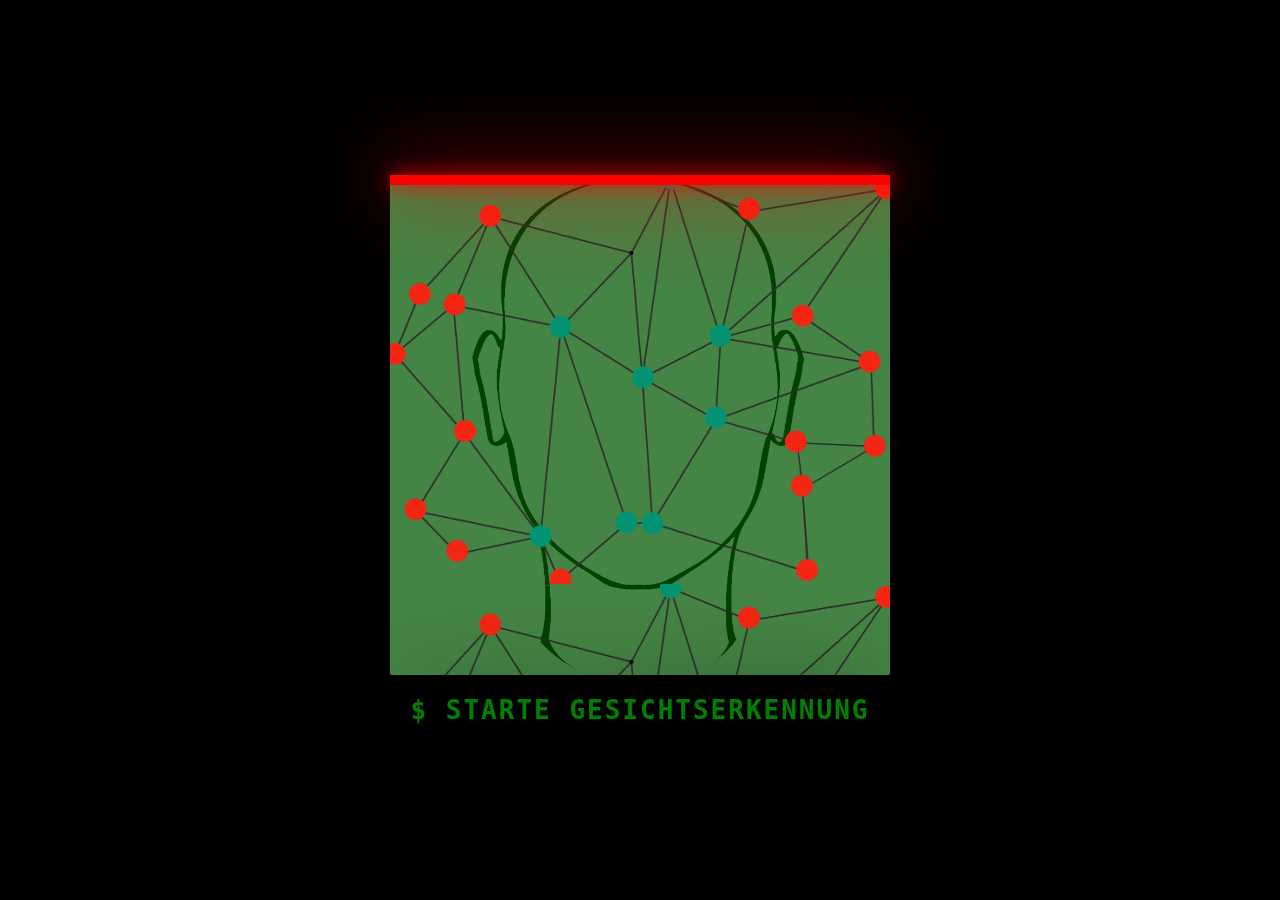
==== CSS Animation Gesichtserkennung/index.html @ d3d9cc12 "initial commit" ====
<!DOCTYPE html>
<html lang="en">
<head>
    <meta charset="UTF-8">
    <meta name="viewport" content="width=device-width, initial-scale=1.0">
    <link rel="stylesheet" type="text/css" href="style.css">
    <title>Facial Recognition Animation Effect</title>
</head>
<body>
    <div class="scan">
        <div class="face">
            <div class="dots"></div>
        </div>
        <h3>$ starte Gesichtserkennung</h3>
    </div>
</body>
</html>
---- CSS Animation Gesichtserkennung/style.css ----
* {
    margin: 0;
    padding: 0;
    box-sizing: border-box;
    font-family:monospace;
}

body {
    display: flex;
    justify-content: center;
    align-items: center;
    min-height: 100vh;
    background: #000;
}

.scan {
    position: relative;
    display: flex;
    align-items: center;
    flex-direction: column;
}

.scan .face {
    position: relative;
    width: 500px;
    height: 500px;
    background: url(face.png);
    background-color: #888888;
    background-size: 500px;
    border-radius: 2px;
}

.scan .face::before {
    content: "";
    position: absolute;
    top: 0;
    left: 0;
    width: 100%;
    height: 100%;
    background: green;
    opacity: 0.5;
    animation: animate 10s ease-in-out infinite;
}

@keyframes animate {
    0%, 100% {
        height: 0%;
    }
    50% {
        height: 100%;
    }
}

.scan .face::after {
    content: "";
    position: absolute;
    top: 0;
    left: 0;
    width: 100%;
    height: 10px;
    background: red;
    border: 5px;
    filter: drop-shadow(0 0 10px red) drop-shadow(0 0 40px red);
    animation: animate-line 10s ease-in-out infinite;
}

@keyframes animate-line {
    0%, 100% {
        top: 0%;
    }
    50% {
        top: 100%;
    }
}

.scan h3 {
    text-transform: uppercase;
    color: green;
    font-size: 2em;
    margin-top: 20px;
    letter-spacing: 2px;
    filter: drop-shadow(0 0 5px #000) drop-shadow(0 0 40px #000);
    animation: animate-text .5s steps(3) infinite;
}

@keyframes animate-text {
    0%, 100% {
        opacity: 0;
    }
    50% {
        opacity: 1;
    }
}

.scan .face .dots {
    position: absolute; 
    inset: 0;
}

.scan .face .dots::before {
    content: "";
    position: absolute;
    top: 0;
    left: 0;
    width: 500px;
    height: 500px;
    background: url(lines.png);
    background-size: 500px;
    animation: face-lines 10s ease-in-out infinite;
}

@keyframes face-lines {
    0%, 25%, 100% {
        height: 0%;
    }
    50% {
        height: 100%;
    }
}

.scan .face .dots::after {
    content: "";
    position: absolute;
    top: 0;
    left: 0;
    width: 500px;
    height: 500px;
    background: url(dots.png);
    background-size: 500px;
    animation: face-lines 10s ease-in-out infinite;
}

@keyframes face-lines {
    0%, 100% {
        height: 0%;
    }
    50% {
        height: 100%;
    }
}
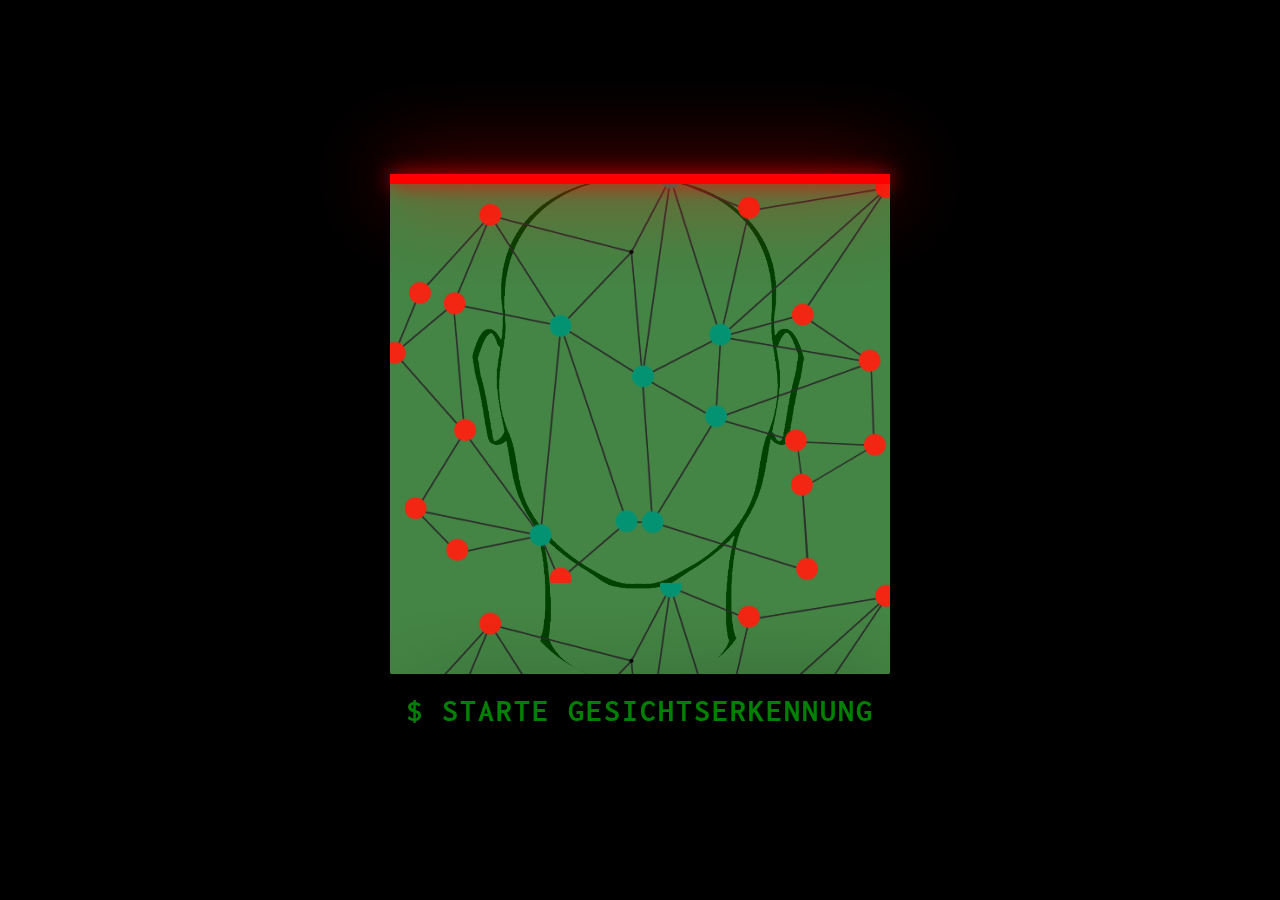
==== commit 8aacdc1d: "Set font-family to "Inconsolata"" ====
--- a/CSS Animation Gesichtserkennung/index.html
+++ b/CSS Animation Gesichtserkennung/index.html
@@ -4,6 +4,8 @@
     <meta charset="UTF-8">
     <meta name="viewport" content="width=device-width, initial-scale=1.0">
     <link rel="stylesheet" type="text/css" href="style.css">
+    <link rel="preconnect" href="https://fonts.bunny.net">
+    <link href="https://fonts.bunny.net/css?family=inconsolata:400" rel="stylesheet" />
     <title>Facial Recognition Animation Effect</title>
 </head>
 <body>
--- a/CSS Animation Gesichtserkennung/style.css
+++ b/CSS Animation Gesichtserkennung/style.css
@@ -2,7 +2,7 @@
     margin: 0;
     padding: 0;
     box-sizing: border-box;
-    font-family:monospace;
+    font-family: 'Inconsolata', monospace;;
 }
 
 body {
